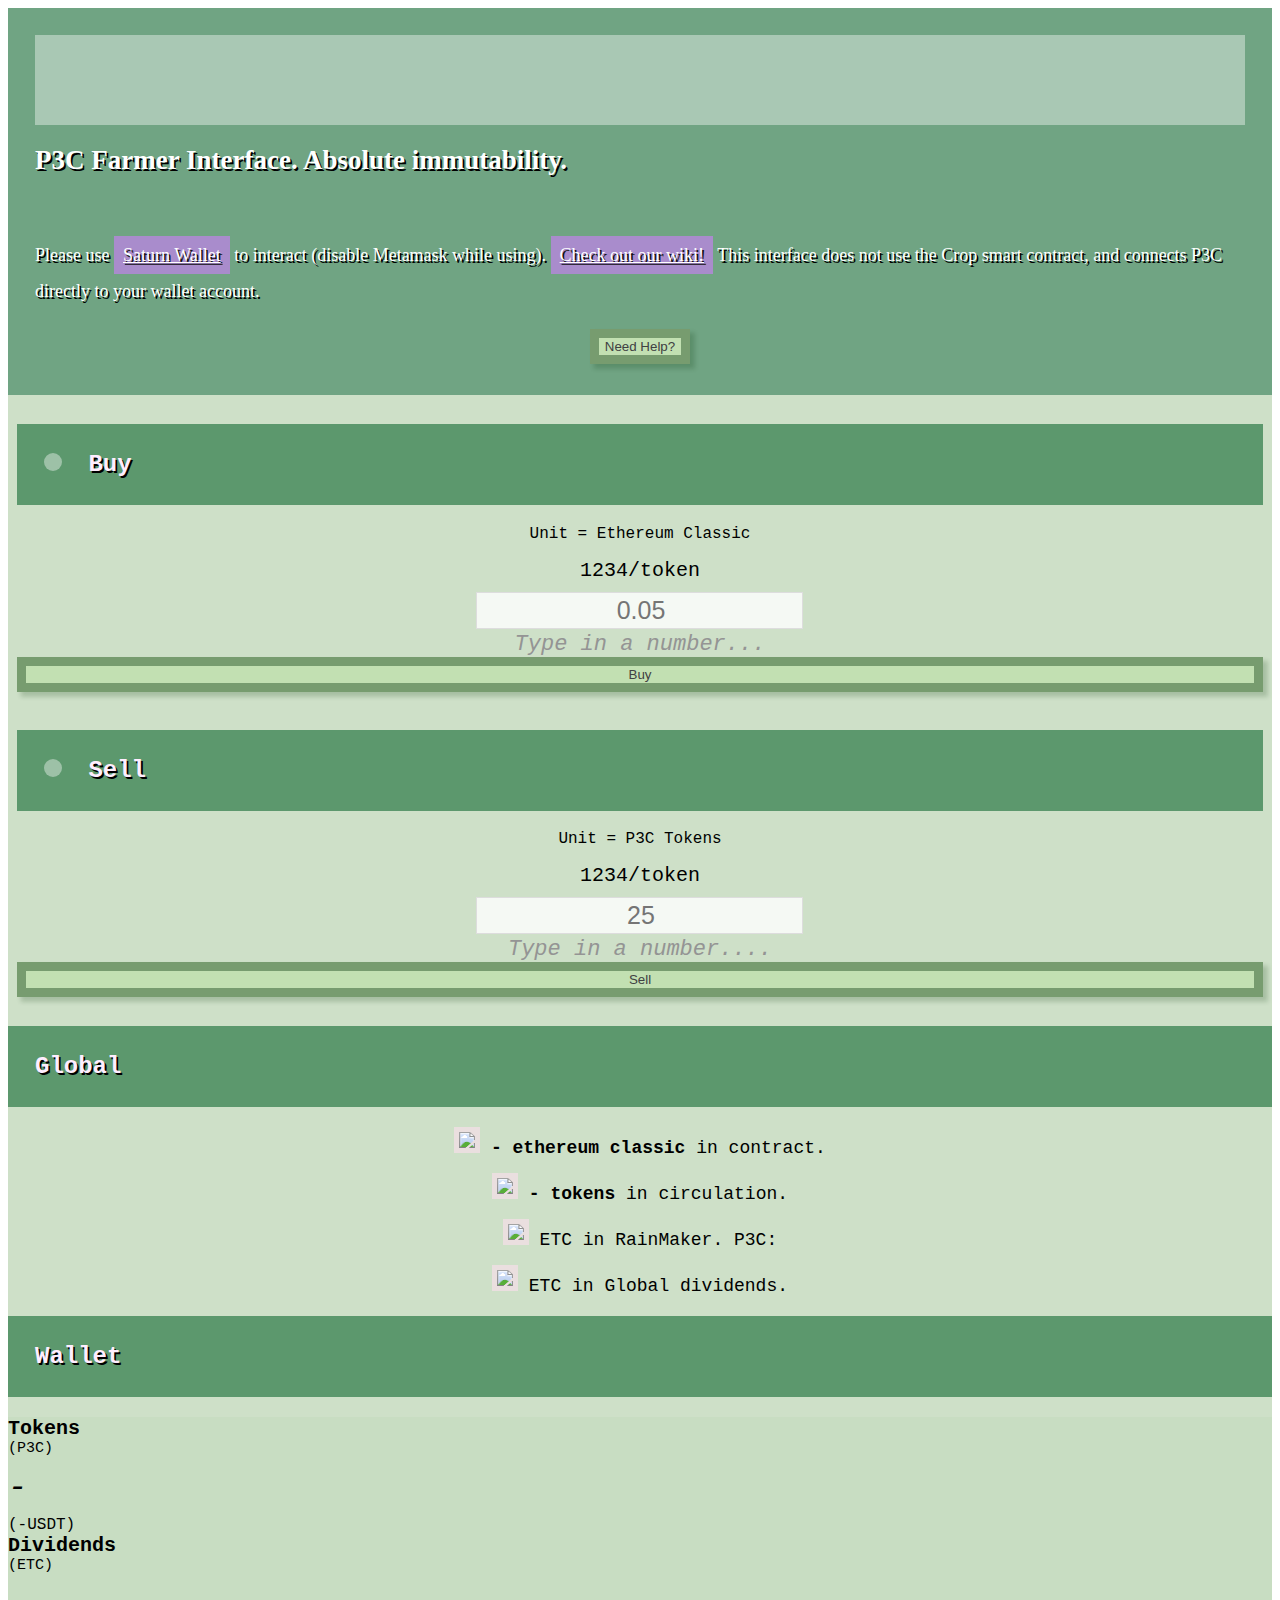
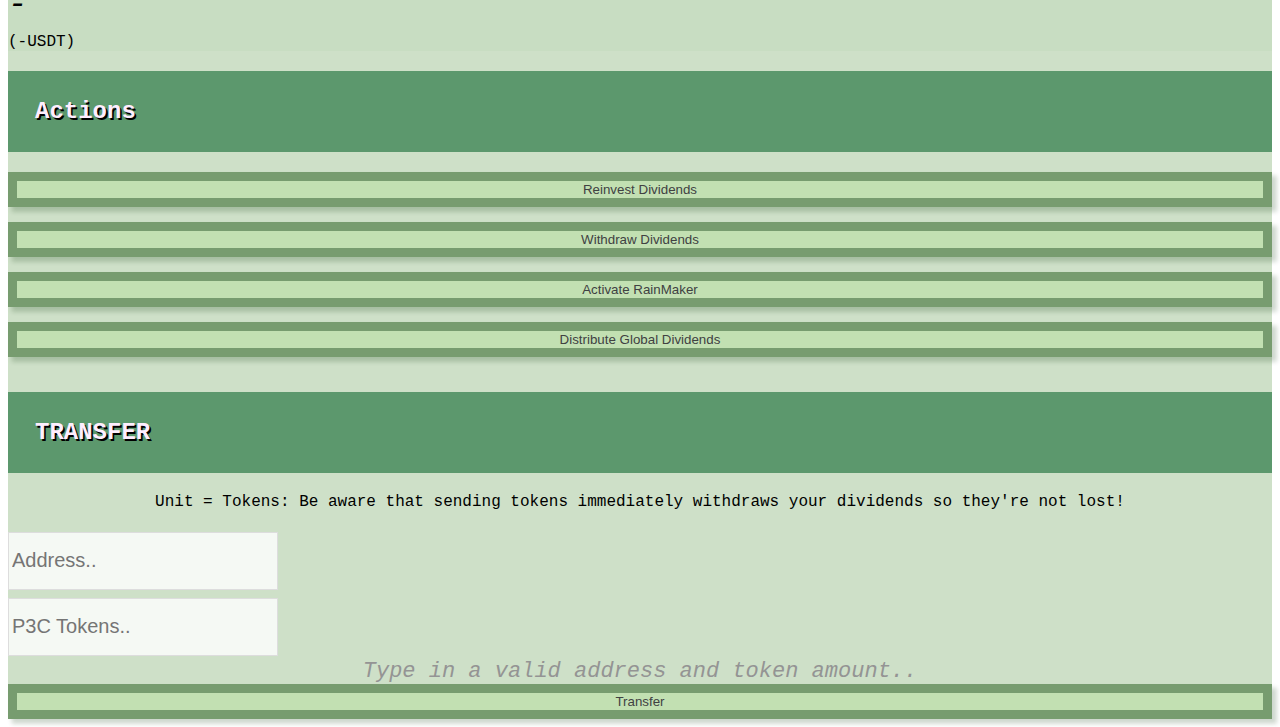
==== farmer.html @ dcb5bb5a "Handle pathing" ====
<!DOCTYPE html>
<html lang="en">
<head>
	<meta charset="UTF-8">
	<title>P3C Farmer Interface</title>
	<link rel="stylesheet" href="css/semantic.min.css">
	<link rel="stylesheet" href="css/alertify.min.css">
	<link rel="stylesheet" href="css/jquery.qtip.min.css">
	<link rel="icon" type="image/png" href="img/232.png">
	<link rel="stylesheet" href="css/farmer.css">
</head>

<body>
	<ui class="ui centered grid container intro" style="margin-top:10px;">
		<div class="row">
			<div class="column" style="text-align: center;">
				<div class="ui header">
					<img src="img/powh.png" style="display: block; margin: 0 auto; height:72px; width:auto; border-radius: 0px;" alt="">
					<div class="sub header">
						<h2>
							P3C Farmer Interface. Absolute immutability.</h2>
					</div>
					<br>
					<div class="sub header">
						<p>
							Please use
							<a target="_new" href="https://chrome.google.com/webstore/detail/saturn-wallet/nkddgncdjgjfcddamfgcmfnlhccnimig">Saturn Wallet</a> to interact (disable Metamask while using).
							<a target="_new" href="https://p3c.hostedwiki.co/pages/P3C%20-%20Explained">Check out our wiki!</a>
							This interface does not use the Crop smart contract, and connects P3C directly to your wallet account.

						</p>
						<div  style="text-align: center">
							<a style="background: none"  href="https://discord.gg/crjsdJr" target="_new">
								<button class="ui huge button">Need Help?</button>
							</a>
						</div>
					</div>
				</div>
			</div>
		</div>
	</ui>
	<div class="ui grid container app interface">
		<div class="column">
			<div class="ui raised segment">
				<div class="ui grid app testframe">
					<div class="two column row divided">
						<div class="column buy">
							<h2 class="ui aligned icon header">
								<img src="img/spin-red-up.gif" alt=""> Buy
							</h2>
							<p>Unit = Ethereum Classic </p>
							<div class="ui divider"></div>
							<div class="ui centered grid">
								<div class="row">
									<div class="six wide column">
										<span class="buyPrice">1234/token</span>
										<form class="ui form">
											<div class="field">
												<input type="text" name="first-name" placeholder="0.05">
											</div>
										</form>
									</div>
								</div>
								<div class="row no-padding">
									<div class="column" style="text-align: center;">
										<span class="approx">Type in a number...</span>
									</div>
								</div>
								<div class="row">
									<div class="six wide column">
										<button class="ui right labeled massive icon button">
											<i class="right arrow icon"></i>
											Buy
										</button>
									</div>
								</div>
							</div>
						</div>
						<div class="column sell">
							<h2 class="ui aligned icon header">
								<img src="img/spin-green-down.gif" alt=""> Sell
							</h2>
							<p>Unit = P3C Tokens</p>
							<p></p>
							<div class="ui divider"></div>
							<div class="ui centered grid">
								<div class="row">
									<div class="six wide column">
										<span class="sellPrice">1234/token</span>
										<form class="ui form">
											<div class="field">
												<input type="text" name="first-name" placeholder="25">
											</div>
										</form>
									</div>
								</div>
								<div class="row no-padding">
									<div class="column" style="text-align: center;">
										<span class="approx">Type in a number....</span>
									</div>
								</div>
								<div class="row">
									<div class="six wide column">
										<button class="ui right labeled massive icon button">
											<i class="right arrow icon"></i>
											Sell
										</button>
									</div>
								</div>
							</div>
						</div>
					</div>
				</div>
				<div class="ui divider"></div>
				<div class="ui grid">
					<div class="row">
						<div class="column">
							<div class="ui internally celled grid">
								<div class="three column row">
									<div class="column">
										<div class="ui grid">
											<div class="row no-padding">
												<div class="column" style="text-align: center;">
													<h2 class="ui header">
														Global
													</h2>
												</div>
											</div>
											<div class="row">
												<div class="column app stats textual">
													<span class="eth">
														<img class="ui medium circular image" src="img/etc_new.png">
														<b id="etcInContract">- ethereum classic</b> in contract.
													</span>
													<span class="tokens">
														<img class="ui medium circular image" src="https://media.discordapp.net/attachments/401301420575293440/415274787578052618/PowH_Logo_V2_Glow_Final_Concept_invert.png?width=522&height=576">
														<b id="tokensInCirculation">- tokens</b> in circulation.
													</span>
													<span id="rainMaker"class="rainmaker">
														<img class="ui medium circular image" src="img/232.png">
														<b id="rainMakerDividends"></b> ETC in RainMaker. P3C:<b id="rainMakerTokens"></b>
													</span>
													<span id="divies"class="divs">
														<img class="ui medium circular image" src="img/glowsnek.png">
														<b id="diviesBalance"></b> ETC in Global dividends.
													</span>
												</div>
											</div>
										</div>
									</div>
									<div class="column">
										<div class="ui grid">
											<div class="row no-padding">
												<div class="column" style="text-align: center;">
													<h2 class="ui header">
														Wallet
													</h2>
												</div>
											</div>
											<div class="row">
												<div class="column eight wide app stats bubble" id="myTokens">
													<div class="ui circular segment">
														<span class="identifier">Tokens
															<span class="soft">(P3C)</span>
														</span>
														<span class="count">-</span>
														<span class="converted">(-USDT)</span>

													</div>
												</div>
												<div class="column eight wide app stats bubble" id="myDividends">
													<div class="ui circular segment">
														<span class="identifier">Dividends
															<span class="soft">(ETC)</span>
														</span>
														<span class="count">-</span>
														<span class="converted">(-USDT)</span>

													</div>
												</div>
											</div>
										</div>
									</div>
									<div class="column actions">
										<div class="ui grid">
											<div class="row no-padding">
												<div class="column" style="text-align: center;">
													<h2 class="ui header">
														Actions
													</h2>
												</div>
											</div>
											<div class="row">
												<div class="column">
													<button id="reinvest" class="ui huge button">Reinvest Dividends</button>
													<button id="withdraw" class="ui huge button">Withdraw Dividends</button>
													<button id="makeItRain" class="ui huge button">Activate RainMaker</button>
													<button id="distribute" class="ui huge button">Distribute Global Dividends</button>
												</div>
											</div>
										</div>
									</div>
								</div>
							</div>
						</div>
					</div>
					<div class="row">
						<div class="column transfer">
							<div class="ui divider"></div>
							<h2 class="ui aligned icon header">
								<i class="circular inverted blue exchange alternate icon"></i>
								TRANSFER
							</h2>
							<p>Unit = Tokens: Be aware that sending tokens immediately withdraws your dividends so they're not lost!</p>
							<div class="ui divider"></div>
							<div class="ui centered grid">
								<div class="row">
									<div class="six wide column">
										<form class="ui form">
											<div class="field">
												<input type="text" id="transferAddress" placeholder="Address..">
											</div>
										</form>
									</div>
								</div>
								<div class="row">
									<div class="six wide column">
										<form class="ui form">
											<div class="field">
												<input type="text" id="transferTokenCount" placeholder="P3C Tokens..">
											</div>
										</form>
									</div>
								</div>
								<div class="row no-padding">
									<div class="column" style="text-align: center;">
										<span class="approx">Type in a valid address and token amount..</span>
									</div>
								</div>
								<div class="row">
									<div class="six wide column">
										<button class="ui right labeled massive icon button">
											<i class="right arrow icon"></i>
											Transfer
										</button>
									</div>
								</div>
							</div>
						</div>
					</div>
				</div>
			</div>
		</div>
	</div>
	<script src="lib/contracts.js"></script>
	<script src="js/jquery.min.js"></script>
	<script src="js/alertify.js"></script>
	<script src="js/underscore.min.js"></script>
	<script src="js/bluebird.min.js"></script>
	<script src="js/semantic.min.js"></script>
	<script src="js/web3.min.js"></script>
	<script src="js/qtip.min.js"></script>
	<script src="lib/buy.js"></script>
	<script src="lib/farmer.js"></script>
</body>

</html>
---- css/alertify.min.css ----
/**
 * alertifyjs 1.11.2 http://alertifyjs.com
 * AlertifyJS is a javascript framework for developing pretty browser dialogs and notifications.
 * Copyright 2018 Mohammad Younes <Mohammad@alertifyjs.com> (http://alertifyjs.com) 
 * Licensed under GPL 3 <https://opensource.org/licenses/gpl-3.0>*/
 .alertify .ajs-dimmer{position:fixed;z-index:1981;top:0;right:0;bottom:0;left:0;padding:0;margin:0;background-color:#252525;opacity:.5}.alertify .ajs-modal{position:fixed;top:0;right:0;left:0;bottom:0;padding:0;overflow-y:auto;z-index:1981}.alertify .ajs-dialog{position:relative;margin:5% auto;min-height:110px;max-width:500px;padding:24px 24px 0 24px;outline:0;background-color:#fff}.alertify .ajs-dialog.ajs-capture:before{content:'';position:absolute;top:0;right:0;bottom:0;left:0;display:block;z-index:1}.alertify .ajs-reset{position:absolute!important;display:inline!important;width:0!important;height:0!important;opacity:0!important}.alertify .ajs-commands{position:absolute;right:4px;margin:-14px 24px 0 0;z-index:2}.alertify .ajs-commands button{display:none;width:10px;height:10px;margin-left:10px;padding:10px;border:0;background-color:transparent;background-repeat:no-repeat;background-position:center;cursor:pointer}.alertify .ajs-commands button.ajs-close{background-image:url([data-uri])}.alertify .ajs-commands button.ajs-maximize{background-image:url([data-uri])}.alertify .ajs-header{margin:-24px;margin-bottom:0;padding:16px 24px;background-color:#fff}.alertify .ajs-body{min-height:56px}.alertify .ajs-body .ajs-content{padding:16px 24px 16px 16px}.alertify .ajs-footer{padding:4px;margin-left:-24px;margin-right:-24px;min-height:43px;background-color:#fff}.alertify .ajs-footer .ajs-buttons.ajs-primary{text-align:right}.alertify .ajs-footer .ajs-buttons.ajs-primary .ajs-button{margin:4px}.alertify .ajs-footer .ajs-buttons.ajs-auxiliary{float:left;clear:none;text-align:left}.alertify .ajs-footer .ajs-buttons.ajs-auxiliary .ajs-button{margin:4px}.alertify .ajs-footer .ajs-buttons .ajs-button{min-width:88px;min-height:35px}.alertify .ajs-handle{position:absolute;display:none;width:10px;height:10px;right:0;bottom:0;z-index:1;background-image:url([data-uri]);-webkit-transform:scaleX(1);transform:scaleX(1);cursor:se-resize}.alertify.ajs-no-overflow .ajs-body .ajs-content{overflow:hidden!important}.alertify.ajs-no-padding.ajs-maximized .ajs-body .ajs-content{left:0;right:0;padding:0}.alertify.ajs-no-padding:not(.ajs-maximized) .ajs-body{margin-left:-24px;margin-right:-24px}.alertify.ajs-no-padding:not(.ajs-maximized) .ajs-body .ajs-content{padding:0}.alertify.ajs-no-padding.ajs-resizable .ajs-body .ajs-content{left:0;right:0}.alertify.ajs-maximizable .ajs-commands button.ajs-maximize,.alertify.ajs-maximizable .ajs-commands button.ajs-restore{display:inline-block}.alertify.ajs-closable .ajs-commands button.ajs-close{display:inline-block}.alertify.ajs-maximized .ajs-dialog{width:100%!important;height:100%!important;max-width:none!important;margin:0 auto!important;top:0!important;left:0!important}.alertify.ajs-maximized.ajs-modeless .ajs-modal{position:fixed!important;min-height:100%!important;max-height:none!important;margin:0!important}.alertify.ajs-maximized .ajs-commands button.ajs-maximize{background-image:url([data-uri])}.alertify.ajs-maximized .ajs-dialog,.alertify.ajs-resizable .ajs-dialog{padding:0}.alertify.ajs-maximized .ajs-commands,.alertify.ajs-resizable .ajs-commands{margin:14px 24px 0 0}.alertify.ajs-maximized .ajs-header,.alertify.ajs-resizable .ajs-header{position:absolute;top:0;left:0;right:0;margin:0;padding:16px 24px}.alertify.ajs-maximized .ajs-body,.alertify.ajs-resizable .ajs-body{min-height:224px;display:inline-block}.alertify.ajs-maximized .ajs-body .ajs-content,.alertify.ajs-resizable .ajs-body .ajs-content{position:absolute;top:50px;right:24px;bottom:50px;left:24px;overflow:auto}.alertify.ajs-maximized .ajs-footer,.alertify.ajs-resizable .ajs-footer{position:absolute;left:0;right:0;bottom:0;margin:0}.alertify.ajs-resizable:not(.ajs-maximized) .ajs-dialog{min-width:548px}.alertify.ajs-resizable:not(.ajs-maximized) .ajs-handle{display:block}.alertify.ajs-movable:not(.ajs-maximized) .ajs-header{cursor:move}.alertify.ajs-modeless .ajs-dimmer,.alertify.ajs-modeless .ajs-reset{display:none}.alertify.ajs-modeless .ajs-modal{overflow:visible;max-width:none;max-height:0}.alertify.ajs-modeless.ajs-pinnable .ajs-commands button.ajs-pin{display:inline-block;background-image:url([data-uri])}.alertify.ajs-modeless.ajs-unpinned .ajs-modal{position:absolute}.alertify.ajs-modeless.ajs-unpinned .ajs-commands button.ajs-pin{background-image:url([data-uri])}.alertify.ajs-modeless:not(.ajs-unpinned) .ajs-body{max-height:500px;overflow:auto}.alertify.ajs-basic .ajs-header{opacity:0}.alertify.ajs-basic .ajs-footer{visibility:hidden}.alertify.ajs-frameless .ajs-header{position:absolute;top:0;left:0;right:0;min-height:60px;margin:0;padding:0;opacity:0;z-index:1}.alertify.ajs-frameless .ajs-footer{display:none}.alertify.ajs-frameless .ajs-body .ajs-content{position:absolute;top:0;right:0;bottom:0;left:0}.alertify.ajs-frameless:not(.ajs-resizable) .ajs-dialog{padding-top:0}.alertify.ajs-frameless:not(.ajs-resizable) .ajs-dialog .ajs-commands{margin-top:0}.ajs-no-overflow{overflow:hidden!important;outline:0}.ajs-no-overflow.ajs-fixed{position:fixed;top:0;right:0;bottom:0;left:0;overflow-y:scroll!important}.ajs-no-selection,.ajs-no-selection *{-webkit-user-select:none;-moz-user-select:none;-ms-user-select:none;user-select:none}@media screen and (max-width:568px){.alertify .ajs-dialog{min-width:150px}.alertify:not(.ajs-maximized) .ajs-modal{padding:0 5%}.alertify:not(.ajs-maximized).ajs-resizable .ajs-dialog{min-width:initial;min-width:auto}}@-moz-document url-prefix(){.alertify button:focus{outline:1px dotted #3593d2}}.alertify .ajs-dimmer,.alertify .ajs-modal{-webkit-transform:translate3d(0,0,0);transform:translate3d(0,0,0);-webkit-transition-property:opacity,visibility;transition-property:opacity,visibility;-webkit-transition-timing-function:linear;transition-timing-function:linear;-webkit-transition-duration:250ms;transition-duration:250ms}.alertify.ajs-hidden .ajs-dimmer,.alertify.ajs-hidden .ajs-modal{visibility:hidden;opacity:0}.alertify.ajs-in:not(.ajs-hidden) .ajs-dialog{-webkit-animation-duration:.5s;animation-duration:.5s}.alertify.ajs-out.ajs-hidden .ajs-dialog{-webkit-animation-duration:250ms;animation-duration:250ms}.alertify .ajs-dialog.ajs-shake{-webkit-animation-name:ajs-shake;animation-name:ajs-shake;-webkit-animation-duration:.1s;animation-duration:.1s;-webkit-animation-fill-mode:both;animation-fill-mode:both}@-webkit-keyframes ajs-shake{0%,100%{-webkit-transform:translate3d(0,0,0);transform:translate3d(0,0,0)}10%,30%,50%,70%,90%{-webkit-transform:translate3d(-10px,0,0);transform:translate3d(-10px,0,0)}20%,40%,60%,80%{-webkit-transform:translate3d(10px,0,0);transform:translate3d(10px,0,0)}}@keyframes ajs-shake{0%,100%{-webkit-transform:translate3d(0,0,0);transform:translate3d(0,0,0)}10%,30%,50%,70%,90%{-webkit-transform:translate3d(-10px,0,0);transform:translate3d(-10px,0,0)}20%,40%,60%,80%{-webkit-transform:translate3d(10px,0,0);transform:translate3d(10px,0,0)}}.alertify.ajs-slide.ajs-in:not(.ajs-hidden) .ajs-dialog{-webkit-animation-name:ajs-slideIn;animation-name:ajs-slideIn;-webkit-animation-timing-function:cubic-bezier(.175,.885,.32,1.275);animation-timing-function:cubic-bezier(.175,.885,.32,1.275)}.alertify.ajs-slide.ajs-out.ajs-hidden .ajs-dialog{-webkit-animation-name:ajs-slideOut;animation-name:ajs-slideOut;-webkit-animation-timing-function:cubic-bezier(.6,-.28,.735,.045);animation-timing-function:cubic-bezier(.6,-.28,.735,.045)}.alertify.ajs-zoom.ajs-in:not(.ajs-hidden) .ajs-dialog{-webkit-animation-name:ajs-zoomIn;animation-name:ajs-zoomIn}.alertify.ajs-zoom.ajs-out.ajs-hidden .ajs-dialog{-webkit-animation-name:ajs-zoomOut;animation-name:ajs-zoomOut}.alertify.ajs-fade.ajs-in:not(.ajs-hidden) .ajs-dialog{-webkit-animation-name:ajs-fadeIn;animation-name:ajs-fadeIn}.alertify.ajs-fade.ajs-out.ajs-hidden .ajs-dialog{-webkit-animation-name:ajs-fadeOut;animation-name:ajs-fadeOut}.alertify.ajs-pulse.ajs-in:not(.ajs-hidden) .ajs-dialog{-webkit-animation-name:ajs-pulseIn;animation-name:ajs-pulseIn}.alertify.ajs-pulse.ajs-out.ajs-hidden .ajs-dialog{-webkit-animation-name:ajs-pulseOut;animation-name:ajs-pulseOut}.alertify.ajs-flipx.ajs-in:not(.ajs-hidden) .ajs-dialog{-webkit-animation-name:ajs-flipInX;animation-name:ajs-flipInX}.alertify.ajs-flipx.ajs-out.ajs-hidden .ajs-dialog{-webkit-animation-name:ajs-flipOutX;animation-name:ajs-flipOutX}.alertify.ajs-flipy.ajs-in:not(.ajs-hidden) .ajs-dialog{-webkit-animation-name:ajs-flipInY;animation-name:ajs-flipInY}.alertify.ajs-flipy.ajs-out.ajs-hidden .ajs-dialog{-webkit-animation-name:ajs-flipOutY;animation-name:ajs-flipOutY}@-webkit-keyframes ajs-pulseIn{0%,100%,20%,40%,60%,80%{-webkit-transition-timing-function:cubic-bezier(.215,.61,.355,1);transition-timing-function:cubic-bezier(.215,.61,.355,1)}0%{opacity:0;-webkit-transform:scale3d(.3,.3,.3);transform:scale3d(.3,.3,.3)}20%{-webkit-transform:scale3d(1.1,1.1,1.1);transform:scale3d(1.1,1.1,1.1)}40%{-webkit-transform:scale3d(.9,.9,.9);transform:scale3d(.9,.9,.9)}60%{opacity:1;-webkit-transform:scale3d(1.03,1.03,1.03);transform:scale3d(1.03,1.03,1.03)}80%{-webkit-transform:scale3d(.97,.97,.97);transform:scale3d(.97,.97,.97)}100%{opacity:1;-webkit-transform:scale3d(1,1,1);transform:scale3d(1,1,1)}}@keyframes ajs-pulseIn{0%,100%,20%,40%,60%,80%{-webkit-transition-timing-function:cubic-bezier(.215,.61,.355,1);transition-timing-function:cubic-bezier(.215,.61,.355,1)}0%{opacity:0;-webkit-transform:scale3d(.3,.3,.3);transform:scale3d(.3,.3,.3)}20%{-webkit-transform:scale3d(1.1,1.1,1.1);transform:scale3d(1.1,1.1,1.1)}40%{-webkit-transform:scale3d(.9,.9,.9);transform:scale3d(.9,.9,.9)}60%{opacity:1;-webkit-transform:scale3d(1.03,1.03,1.03);transform:scale3d(1.03,1.03,1.03)}80%{-webkit-transform:scale3d(.97,.97,.97);transform:scale3d(.97,.97,.97)}100%{opacity:1;-webkit-transform:scale3d(1,1,1);transform:scale3d(1,1,1)}}@-webkit-keyframes ajs-pulseOut{20%{-webkit-transform:scale3d(.9,.9,.9);transform:scale3d(.9,.9,.9)}50%,55%{opacity:1;-webkit-transform:scale3d(1.1,1.1,1.1);transform:scale3d(1.1,1.1,1.1)}100%{opacity:0;-webkit-transform:scale3d(.3,.3,.3);transform:scale3d(.3,.3,.3)}}@keyframes ajs-pulseOut{20%{-webkit-transform:scale3d(.9,.9,.9);transform:scale3d(.9,.9,.9)}50%,55%{opacity:1;-webkit-transform:scale3d(1.1,1.1,1.1);transform:scale3d(1.1,1.1,1.1)}100%{opacity:0;-webkit-transform:scale3d(.3,.3,.3);transform:scale3d(.3,.3,.3)}}@-webkit-keyframes ajs-zoomIn{0%{opacity:0;-webkit-transform:scale3d(.25,.25,.25);transform:scale3d(.25,.25,.25)}100%{opacity:1;-webkit-transform:scale3d(1,1,1);transform:scale3d(1,1,1)}}@keyframes ajs-zoomIn{0%{opacity:0;-webkit-transform:scale3d(.25,.25,.25);transform:scale3d(.25,.25,.25)}100%{opacity:1;-webkit-transform:scale3d(1,1,1);transform:scale3d(1,1,1)}}@-webkit-keyframes ajs-zoomOut{0%{opacity:1;-webkit-transform:scale3d(1,1,1);transform:scale3d(1,1,1)}100%{opacity:0;-webkit-transform:scale3d(.25,.25,.25);transform:scale3d(.25,.25,.25)}}@keyframes ajs-zoomOut{0%{opacity:1;-webkit-transform:scale3d(1,1,1);transform:scale3d(1,1,1)}100%{opacity:0;-webkit-transform:scale3d(.25,.25,.25);transform:scale3d(.25,.25,.25)}}@-webkit-keyframes ajs-fadeIn{0%{opacity:0}100%{opacity:1}}@keyframes ajs-fadeIn{0%{opacity:0}100%{opacity:1}}@-webkit-keyframes ajs-fadeOut{0%{opacity:1}100%{opacity:0}}@keyframes ajs-fadeOut{0%{opacity:1}100%{opacity:0}}@-webkit-keyframes ajs-flipInX{0%{-webkit-transform:perspective(400px) rotate3d(1,0,0,90deg);transform:perspective(400px) rotate3d(1,0,0,90deg);-webkit-transition-timing-function:ease-in;transition-timing-function:ease-in;opacity:0}40%{-webkit-transform:perspective(400px) rotate3d(1,0,0,-20deg);transform:perspective(400px) rotate3d(1,0,0,-20deg);-webkit-transition-timing-function:ease-in;transition-timing-function:ease-in}60%{-webkit-transform:perspective(400px) rotate3d(1,0,0,10deg);transform:perspective(400px) rotate3d(1,0,0,10deg);opacity:1}80%{-webkit-transform:perspective(400px) rotate3d(1,0,0,-5deg);transform:perspective(400px) rotate3d(1,0,0,-5deg)}100%{-webkit-transform:perspective(400px);transform:perspective(400px)}}@keyframes ajs-flipInX{0%{-webkit-transform:perspective(400px) rotate3d(1,0,0,90deg);transform:perspective(400px) rotate3d(1,0,0,90deg);-webkit-transition-timing-function:ease-in;transition-timing-function:ease-in;opacity:0}40%{-webkit-transform:perspective(400px) rotate3d(1,0,0,-20deg);transform:perspective(400px) rotate3d(1,0,0,-20deg);-webkit-transition-timing-function:ease-in;transition-timing-function:ease-in}60%{-webkit-transform:perspective(400px) rotate3d(1,0,0,10deg);transform:perspective(400px) rotate3d(1,0,0,10deg);opacity:1}80%{-webkit-transform:perspective(400px) rotate3d(1,0,0,-5deg);transform:perspective(400px) rotate3d(1,0,0,-5deg)}100%{-webkit-transform:perspective(400px);transform:perspective(400px)}}@-webkit-keyframes ajs-flipOutX{0%{-webkit-transform:perspective(400px);transform:perspective(400px)}30%{-webkit-transform:perspective(400px) rotate3d(1,0,0,-20deg);transform:perspective(400px) rotate3d(1,0,0,-20deg);opacity:1}100%{-webkit-transform:perspective(400px) rotate3d(1,0,0,90deg);transform:perspective(400px) rotate3d(1,0,0,90deg);opacity:0}}@keyframes ajs-flipOutX{0%{-webkit-transform:perspective(400px);transform:perspective(400px)}30%{-webkit-transform:perspective(400px) rotate3d(1,0,0,-20deg);transform:perspective(400px) rotate3d(1,0,0,-20deg);opacity:1}100%{-webkit-transform:perspective(400px) rotate3d(1,0,0,90deg);transform:perspective(400px) rotate3d(1,0,0,90deg);opacity:0}}@-webkit-keyframes ajs-flipInY{0%{-webkit-transform:perspective(400px) rotate3d(0,1,0,90deg);transform:perspective(400px) rotate3d(0,1,0,90deg);-webkit-transition-timing-function:ease-in;transition-timing-function:ease-in;opacity:0}40%{-webkit-transform:perspective(400px) rotate3d(0,1,0,-20deg);transform:perspective(400px) rotate3d(0,1,0,-20deg);-webkit-transition-timing-function:ease-in;transition-timing-function:ease-in}60%{-webkit-transform:perspective(400px) rotate3d(0,1,0,10deg);transform:perspective(400px) rotate3d(0,1,0,10deg);opacity:1}80%{-webkit-transform:perspective(400px) rotate3d(0,1,0,-5deg);transform:perspective(400px) rotate3d(0,1,0,-5deg)}100%{-webkit-transform:perspective(400px);transform:perspective(400px)}}@keyframes ajs-flipInY{0%{-webkit-transform:perspective(400px) rotate3d(0,1,0,90deg);transform:perspective(400px) rotate3d(0,1,0,90deg);-webkit-transition-timing-function:ease-in;transition-timing-function:ease-in;opacity:0}40%{-webkit-transform:perspective(400px) rotate3d(0,1,0,-20deg);transform:perspective(400px) rotate3d(0,1,0,-20deg);-webkit-transition-timing-function:ease-in;transition-timing-function:ease-in}60%{-webkit-transform:perspective(400px) rotate3d(0,1,0,10deg);transform:perspective(400px) rotate3d(0,1,0,10deg);opacity:1}80%{-webkit-transform:perspective(400px) rotate3d(0,1,0,-5deg);transform:perspective(400px) rotate3d(0,1,0,-5deg)}100%{-webkit-transform:perspective(400px);transform:perspective(400px)}}@-webkit-keyframes ajs-flipOutY{0%{-webkit-transform:perspective(400px);transform:perspective(400px)}30%{-webkit-transform:perspective(400px) rotate3d(0,1,0,-15deg);transform:perspective(400px) rotate3d(0,1,0,-15deg);opacity:1}100%{-webkit-transform:perspective(400px) rotate3d(0,1,0,90deg);transform:perspective(400px) rotate3d(0,1,0,90deg);opacity:0}}@keyframes ajs-flipOutY{0%{-webkit-transform:perspective(400px);transform:perspective(400px)}30%{-webkit-transform:perspective(400px) rotate3d(0,1,0,-15deg);transform:perspective(400px) rotate3d(0,1,0,-15deg);opacity:1}100%{-webkit-transform:perspective(400px) rotate3d(0,1,0,90deg);transform:perspective(400px) rotate3d(0,1,0,90deg);opacity:0}}@-webkit-keyframes ajs-slideIn{0%{margin-top:-100%}100%{margin-top:5%}}@keyframes ajs-slideIn{0%{margin-top:-100%}100%{margin-top:5%}}@-webkit-keyframes ajs-slideOut{0%{margin-top:5%}100%{margin-top:-100%}}@keyframes ajs-slideOut{0%{margin-top:5%}100%{margin-top:-100%}}.alertify-notifier{position:fixed;width:0;overflow:visible;z-index:1982;-webkit-transform:translate3d(0,0,0);transform:translate3d(0,0,0)}.alertify-notifier .ajs-message{position:relative;width:260px;max-height:0;padding:0;opacity:0;margin:0;-webkit-transform:translate3d(0,0,0);transform:translate3d(0,0,0);-webkit-transition-duration:250ms;transition-duration:250ms;-webkit-transition-timing-function:linear;transition-timing-function:linear}.alertify-notifier .ajs-message.ajs-visible{-webkit-transition-duration:.5s;transition-duration:.5s;-webkit-transition-timing-function:cubic-bezier(.175,.885,.32,1.275);transition-timing-function:cubic-bezier(.175,.885,.32,1.275);opacity:1;max-height:100%;padding:15px;margin-top:10px}.alertify-notifier .ajs-message.ajs-success{background:rgba(91,189,114,.95)}.alertify-notifier .ajs-message.ajs-error{background:rgba(217,92,92,.95)}.alertify-notifier .ajs-message.ajs-warning{background:rgba(252,248,215,.95)}.alertify-notifier .ajs-message .ajs-close{position:absolute;top:0;right:0;width:16px;height:16px;cursor:pointer;background-image:url([data-uri]);background-repeat:no-repeat;background-position:center center;background-color:rgba(0,0,0,.5);border-top-right-radius:2px}.alertify-notifier.ajs-top{top:10px}.alertify-notifier.ajs-bottom{bottom:10px}.alertify-notifier.ajs-right{right:10px}.alertify-notifier.ajs-right .ajs-message{right:-320px}.alertify-notifier.ajs-right .ajs-message.ajs-visible{right:290px}.alertify-notifier.ajs-left{left:10px}.alertify-notifier.ajs-left .ajs-message{left:-300px}.alertify-notifier.ajs-left .ajs-message.ajs-visible{left:0}.alertify-notifier.ajs-center{left:50%}.alertify-notifier.ajs-center .ajs-message{-webkit-transform:translateX(-50%);transform:translateX(-50%)}.alertify-notifier.ajs-center .ajs-message.ajs-visible{left:50%;-webkit-transition-timing-function:cubic-bezier(.57,.43,.1,.65);transition-timing-function:cubic-bezier(.57,.43,.1,.65)}.alertify-notifier.ajs-center.ajs-top .ajs-message{top:-300px}.alertify-notifier.ajs-center.ajs-top .ajs-message.ajs-visible{top:0}.alertify-notifier.ajs-center.ajs-bottom .ajs-message{bottom:-300px}.alertify-notifier.ajs-center.ajs-bottom .ajs-message.ajs-visible{bottom:0}
---- css/farmer.css ----
/* FOR USE EXCLUSIVELY WITH OLD PAGE */

@font-face {
  font-family: Aileron;
  src: url(fonts/Aileron-Regular.otf);
}
@font-face {
  font-family: Aileron;
  src: url(fonts/Aileron-Black.otf);
  font-weight: bold;
}
@font-face {
  font-family: Aileron;
  src: url(fonts/Aileron-UltraLight.otf);
  font-style: thin;
}
body {
  background: url(../img/space.jpg) fixed;
  background-size: cover;
  font-family: 'Aileron', Courier, monospace;
}

.ui.header {
  background: rgba(16, 103, 48, 0.6);
  color: #fef;
  padding: 3vh;
  text-align: left;
  text-shadow: 0.2vh 0.2vh #000;
}

.ui.header .sub.header {
  font-size: 18px !important;
  color: #fff;
  line-height: 3vh;
  font-weight: thin;
  font-family: Aileron;
}

.ui.segment {
  background: rgba(199, 220, 192, 0.88);
}
.sub.header a,
.link a {
  color: #fff;
  background: rgb(169, 140, 204);
  padding: 1vh;
  line-height: 5vh;
  text-shadow: 0.2vh 0.2vh #111;
}
a {
  color: #61c87a;
  line-height: 5vh;
  text-shadow: 0.2vh 0.2vh #111;
  font-weight: thin;
}

.qtip {
  background-color: #c2e0b2 !important;
  border: #000;
  font-size: 13px;
}

a:hover {
  color: #c2e0b2 !important;
  text-shadow: 0.1vh 0.1vh #000 !important;
}

.ui.button {
  color: #404142;
  border: 1vh solid rgba(8, 55, 11, 0.4);
  background: #c2e0b2;
  box-shadow: 0.5vh 0.5vh 0.5vh 0.1vh rgba(8, 55, 11, 0.2);
}

.buy,
.sell {
  padding: 1vh;
}
.app.stats.textual span img {
  background: white;
}

i.inverted.bordered.blue.icon,
i.inverted.circular.blue.icon {
  background: #fff !important;
  color: #111 !important;
}

.ui.form input:not([type]),
.ui.form input[type='date'],
.ui.form input[type='datetime-local'],
.ui.form input[type='email'],
.ui.form input[type='file'],
.ui.form input[type='number'],
.ui.form input[type='password'],
.ui.form input[type='search'],
.ui.form input[type='tel'],
.ui.form input[type='text'],
.ui.form input[type='time'],
.ui.form input[type='url'] {
  background: rgba(255, 255, 255, 0.8) !important;
  outline: none;
}

input[type='text']:focus {
  box-shadow: 0 0 5px rgb(169, 140, 204);
  padding: 3px 0px 3px 3px;
  margin: 5px 1px 3px 0px;
  border: 1px solid rgb(169, 140, 204);
}

.ui.header > .image,
.ui.header > img {
  background: rgba(255, 255, 255, 0.4);
  border-radius: 100%;
  padding: 1vh;
  margin-right: 0.75rem;
}

.center {
  display: block;
  margin-left: auto;
  margin-right: auto;
  width: 50%;
}

input[type='text'],
textarea {
  -webkit-transition: all 0.3s ease-in-out !important;
  -moz-transition: all 0.3s ease-in-out !important;
  -ms-transition: all 0.3s ease-in-out !important;
  -o-transition: all 0.3s ease-in-out !important;
  outline: none !important;
  padding: 3px 0px 3px 3px !important;
  margin: 5px 1px 3px 0px !important;
  border: 1px solid #dddddd !important;
}

input[type='text']:focus,
textarea:focus {
  box-shadow: 0 0 5px rgb(169, 140, 204) !important;
  padding: 3px 0px 3px 3px !important;
  margin: 5px 1px 3px 0px !important;
  border: 1px solid rgb(169, 140, 204) !important;
}

.app.testframe .buy,
.app.testframe .sell,
.app.testframe .transfer {
  text-align: center;
}

.app.testframe .buy input,
.app.testframe .sell input,
.app.testframe .transfer input {
  text-align: center;
  font-size: 25px;
}

.no-padding {
  padding-top: 0 !important;
  padding-bottom: 0 !important;
}

.approx {
  font-size: 22px;
  font-style: italic;
  color: #949494;
}

.app.interface.loaded {
  display: initial;
}

.app.stats.bubble span {
  display: block;
}

.app.stats.bubble span.count {
  margin-top: 12px;
  font-size: 32px;
  font-style: italic;
}

.app.stats.bubble span.identifier {
  font-size: 20px;
  font-weight: bold;
}

.app.stats.bubble span.identifier .soft {
  font-weight: 300;
  font-size: 15px;
}

.app.stats.bubble span.converted {
  margin-top: 10px;
}

.app.stats.textual {
  text-align: center;
}

.app.stats.textual span {
  display: block;
  font-size: 18px;
  margin-bottom: 15px;
}

.app.stats.textual span img {
  background: #eadfdf;
  padding: 5px;
  margin: 0 auto;
  width: 60px;
}

.actions .button {
  margin-bottom: 15px;
  width: 100%;
}

.masternode.hidden {
  display: none !important;
}

.masternode img {
  width: 115px;
}

.masternode h2 {
  font-weight: bold;
  font-style: italic;
}

.masternode p {
  padding-bottom: 15px;
}

.masternode .link span {
  font-size: 22px;
  display: block;
  padding-bottom: 13px;
}

.masternode .link a {
  font-size: 25px;
}

.buy .button,
.sell .button {
  width: 100%;
}

.buy .six.wide.column,
.sell .six.wide.column {
  text-align: center !important;
}

.buy .six.wide.column .buyPrice,
.buy .six.wide.column .sellPrice,
.sell .six.wide.column .buyPrice,
.sell .six.wide.column .sellPrice {
  display: block;
  font-size: 20px;
  padding-bottom: 5px;
}

.transfer p {
  text-align: center;
}

.transfer button {
  width: 100%;
}

.transfer input {
  height: 50px;
  font-size: 20px !important;
}
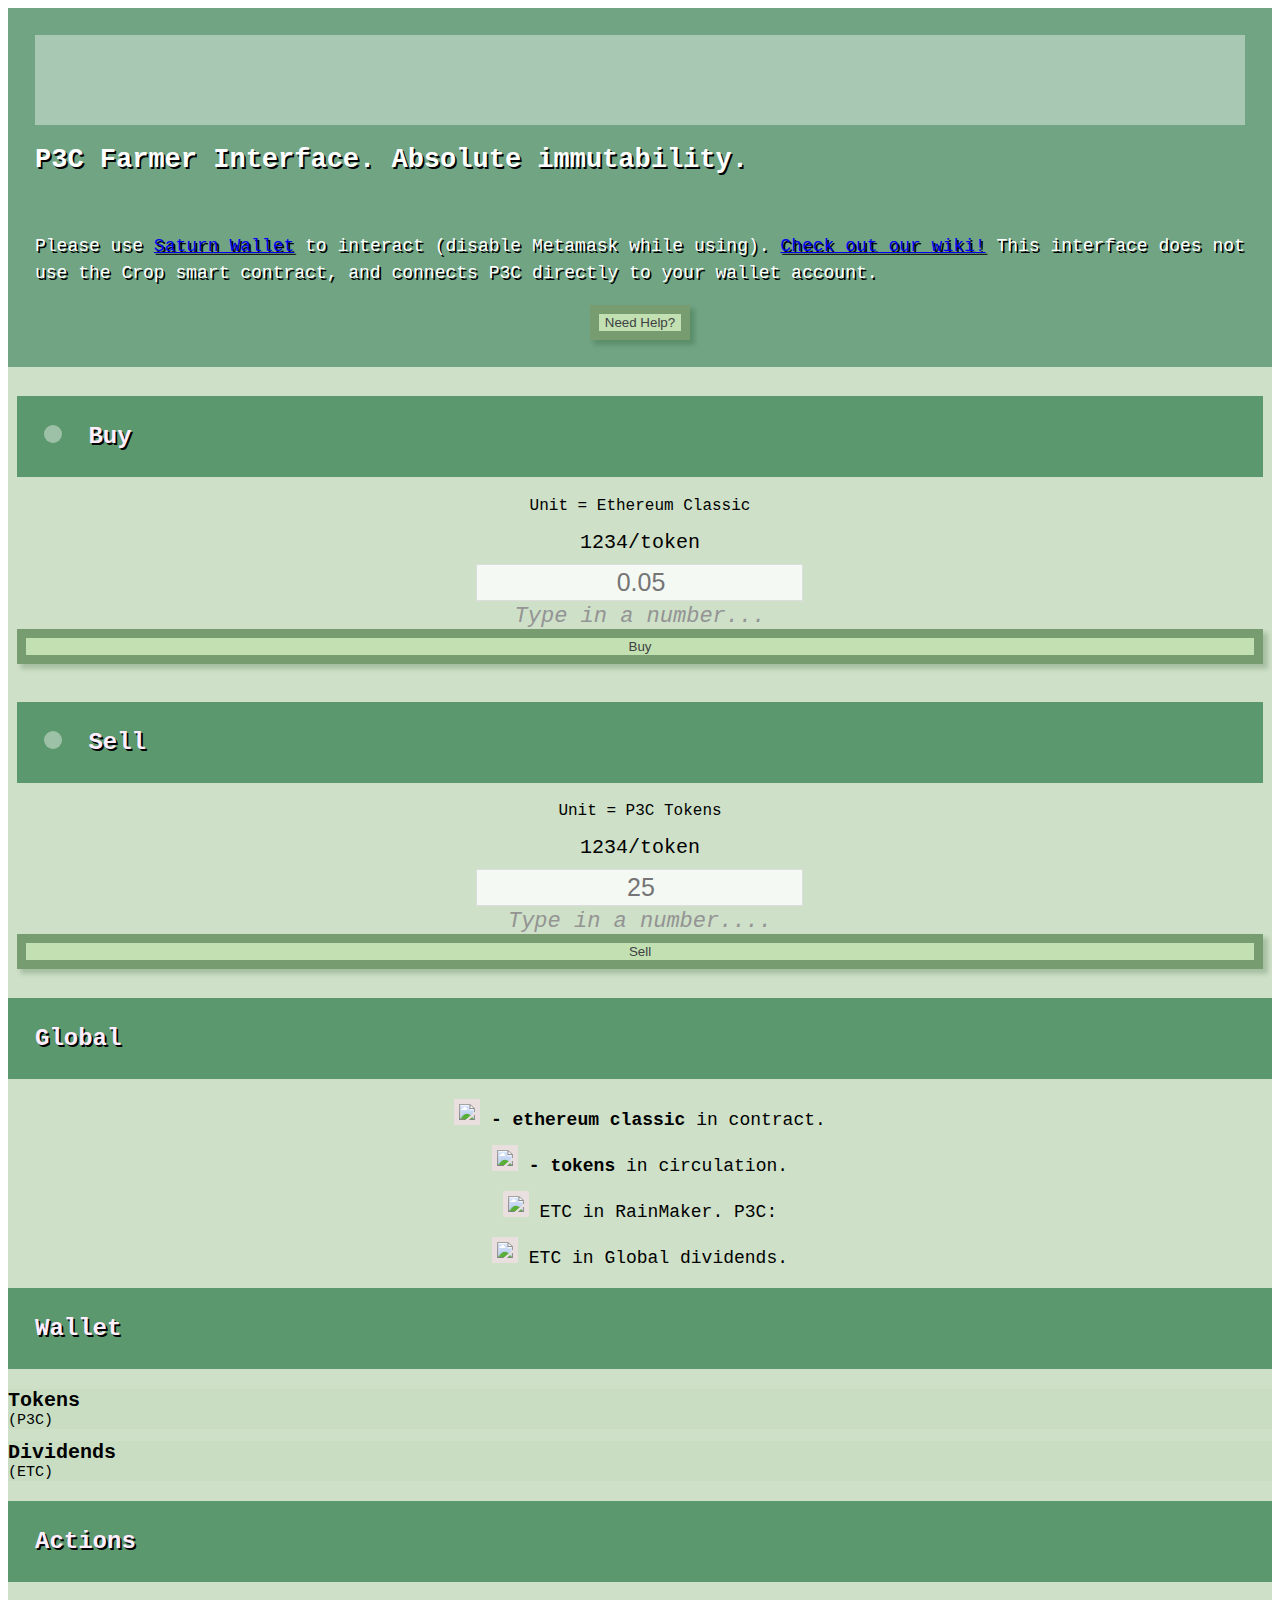
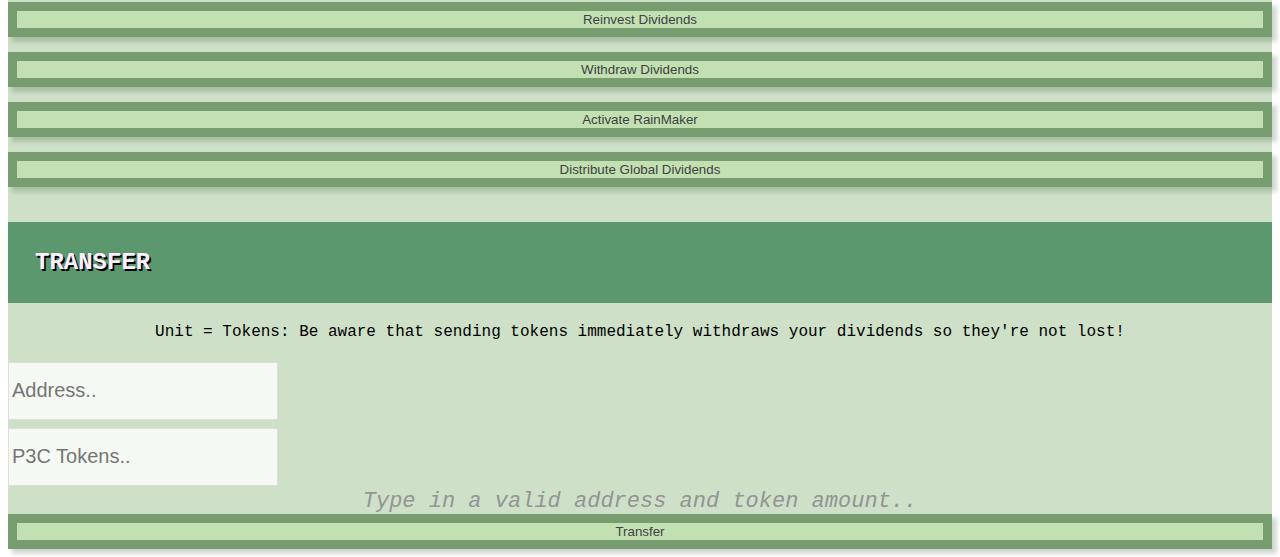
==== commit eb1b084b: "added in" ====
--- a/farmer.html
+++ b/farmer.html
@@ -25,7 +25,7 @@
 						<p>
 							Please use
 							<a target="_new" href="https://chrome.google.com/webstore/detail/saturn-wallet/nkddgncdjgjfcddamfgcmfnlhccnimig">Saturn Wallet</a> to interact (disable Metamask while using).
-							<a target="_new" href="https://p3c.hostedwiki.co/pages/P3C%20-%20Explained">Check out our wiki!</a>
+							<a target="_new" href="https://irthos.github.io/p3c/">Check out our wiki!</a>
 							This interface does not use the Crop smart contract, and connects P3C directly to your wallet account.
 
 						</p>
@@ -158,24 +158,26 @@
 												</div>
 											</div>
 											<div class="row">
-												<div class="column eight wide app stats bubble" id="myTokens">
+												<div class="column eight wide app stats bubble">
 													<div class="ui circular segment">
 														<span class="identifier">Tokens
 															<span class="soft">(P3C)</span>
 														</span>
-														<span class="count">-</span>
-														<span class="converted">(-USDT)</span>
-
+														<span class="count">
+															<div id="myTokens"></div>
+														</span>
 													</div>
 												</div>
-												<div class="column eight wide app stats bubble" id="myDividends">
+											</div>
+											<div class="row">
+												<div class="column eight wide app stats bubble">
 													<div class="ui circular segment">
 														<span class="identifier">Dividends
 															<span class="soft">(ETC)</span>
 														</span>
-														<span class="count">-</span>
-														<span class="converted">(-USDT)</span>
-
+														<span class="count">
+																<div id="myDividends"></div>
+														</span>
 													</div>
 												</div>
 											</div>
@@ -254,7 +256,7 @@
 	</div>
 	<script src="lib/contracts.js"></script>
 	<script src="js/jquery.min.js"></script>
-	<script src="js/alertify.js"></script>
+	<script src="js/alertify.min.js"></script>
 	<script src="js/underscore.min.js"></script>
 	<script src="js/bluebird.min.js"></script>
 	<script src="js/semantic.min.js"></script>
--- a/css/farmer.css
+++ b/css/farmer.css
@@ -33,26 +33,21 @@
   color: #fff;
   line-height: 3vh;
   font-weight: thin;
-  font-family: Aileron;
 }
 
 .ui.segment {
   background: rgba(199, 220, 192, 0.88);
 }
-.sub.header a,
-.link a {
-  color: #fff;
-  background: rgb(169, 140, 204);
-  padding: 1vh;
-  line-height: 5vh;
-  text-shadow: 0.2vh 0.2vh #111;
-}
-a {
-  color: #61c87a;
-  line-height: 5vh;
-  text-shadow: 0.2vh 0.2vh #111;
-  font-weight: thin;
-}
+
+.current {
+  font-size: 25px;
+  text-align: center;
+  border: 2px solid black;
+  padding: 10px;
+  margin: 5px;
+  background: rgba(199, 220, 192, 0.88);
+}
+
 
 .qtip {
   background-color: #c2e0b2 !important;
